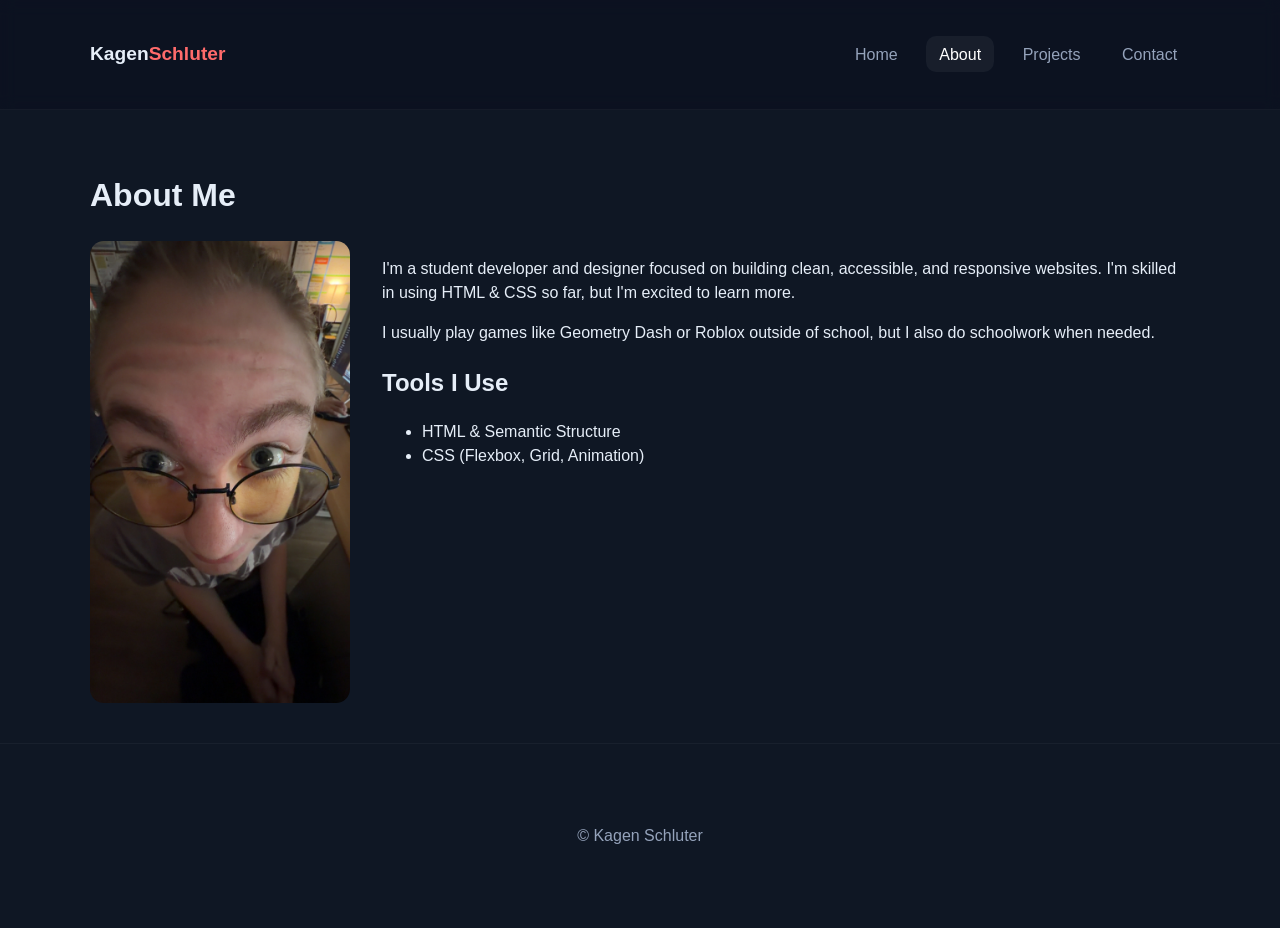
==== about.html @ 68929fca "Add files via upload" ====
<!DOCTYPE html>
<html lang="en">
<head>
  <meta charset="UTF-8" />
  <meta name="viewport" content="width=device-width, initial-scale=1" />
  <link rel="icon" type="image/png" href="assets/images/favicon.ico">
  <title>About — Your Name</title>
  <link rel="stylesheet" href="css/style.css" />
</head>

<body>
  <a class="skip-link" href="#main">Skip to main content</a>

  <header class="site-header">
    <div class="container header-inner">
      <a class="logo" href="index.html">Kagen<span>Schluter</span></a>

      <input type="checkbox" id="nav-toggle" class="nav-toggle">
      <label for="nav-toggle" class="nav-toggle-label">☰</label>

      <nav class="site-nav">
        <ul class="nav-list">
          <li><a href="index.html">Home</a></li>
          <li><a class="active" href="about.html">About</a></li>
          <li><a href="projects.html">Projects</a></li>
          <li><a href="contact.html">Contact</a></li>
        </ul>
      </nav>
    </div>
  </header>

  <main id="main" class="container about-page">
    <h1>About Me</h1>

    <div class="about-grid">
      <img src="assets/images/profile.jpg" alt="Portrait of Kagen Schluter">

      <div>
        <p>
          I'm a student developer and designer focused on building clean,
          accessible, and responsive websites. I'm skilled in using HTML & CSS so far,
          but I'm excited to learn more.
        </p>
        <p>
          I usually play games like Geometry Dash or Roblox outside of school, but I
          also do schoolwork when needed.
        </p>

        <h2>Tools I Use</h2>
        <ul>
          <li>HTML & Semantic Structure</li>
          <li>CSS (Flexbox, Grid, Animation)</li>
        </ul>
      </div>
    </div>
  </main>

  <footer class="site-footer">
    <div class="container footer-inner">
      <p>© Kagen Schluter</p>
    </div>
  </footer>
</body>
</html>
---- css/style.css ----
:root {
  --primary: #0b6cff;
  --accent: #ff6b6b;
  --text: #e6eef8;
  --muted: #95a3bb;
  --bg: #0f1724;
  --card: #141c2b;
  --radius: 14px;
  --font: "Inter", sans-serif;
}

body {
  margin: 0;
  font-family: var(--font);
  background: var(--bg);
  color: var(--text);
  line-height: 1.5;
}

img {
  max-width: 100%;
  border-radius: var(--radius);
}

.container {
  width: 90%;
  max-width: 1100px;
  margin: auto;
  padding: 2.5rem 0;
}

.skip-link {
  position: absolute;
  left: -999px;
  top: -999px;
}

.skip-link:focus {
  position: static;
  margin: 1rem;
  padding: 0.5rem;
  background: var(--primary);
  color: white;
  border-radius: 8px;
}

.site-header {
  position: sticky;
  top: 0;
  backdrop-filter: blur(8px);
  background: rgba(10, 15, 30, 0.6);
  border-bottom: 1px solid rgba(255,255,255,0.04);
  z-index: 10;
}

.header-inner {
  display: flex;
  justify-content: space-between;
  align-items: center;
}

.logo {
  font-weight: 700;
  text-decoration: none;
  color: var(--text);
  font-size: 1.2rem;
}
.logo span {
  color: var(--accent);
}

.site-nav {
  display: flex;
}

.nav-list {
  display: flex;
  list-style: none;
  gap: 1rem;
  padding: 0;
  margin: 0;
}

.nav-list a {
  text-decoration: none;
  color: var(--muted);
  padding: 0.6rem 0.8rem;
  border-radius: 10px;
  transition: 0.2s;
}
.nav-list a:hover,
.nav-list a.active {
  color: white;
  background: rgba(255,255,255,0.05);
}

.nav-toggle {
  display: none;
}

.nav-toggle-label {
  display: none;
  font-size: 1.6rem;
  cursor: pointer;
  color: var(--text);
}

@media (max-width: 800px) {
  .nav-toggle-label {
    display: block;
  }

  .nav-list {
    position: absolute;
    right: 1rem;
    top: 60px;
    background: rgba(10, 15, 30, 0.85);
    padding: 1rem;
    border-radius: 10px;
    flex-direction: column;
    display: none;
  }

  /* Show nav when checkbox checked */
  .nav-toggle:checked ~ .site-nav .nav-list {
    display: flex;
  }
}

.hero-grid {
  display: grid;
  grid-template-columns: 1fr 400px;
  gap: 2rem;
  align-items: center;
}

.lede {
  color: var(--muted);
}

.hero-image img {
  animation: floaty 6s ease-in-out infinite;
}

@keyframes floaty {
  0%,100% { transform: translateY(0); }
  50% { transform: translateY(-8px); }
}

.btn {
  text-decoration: none;
  padding: 0.7rem 1rem;
  border-radius: 10px;
  display: inline-block;
  font-weight: 600;
  transition: 0.2s;
}

.primary {
  background: linear-gradient(90deg, var(--primary), #3aa1ff);
  color: white;
}
.primary:hover {
  transform: translateY(-3px);
}

.outline {
  border: 1px solid rgba(255,255,255,0.07);
  color: var(--text);
}

.feature-grid,
.project-grid {
  display: grid;
  grid-template-columns: repeat(auto-fit,minmax(260px,1fr));
  gap: 1.3rem;
}

.card,
.project-card {
  background: var(--card);
  padding: 1rem;
  border-radius: var(--radius);
  transition: 0.25s;
  box-shadow: 0 5px 20px rgba(0,0,0,0.4);
}
.card:hover,
.project-card:hover {
  transform: translateY(-5px);
}

.about-grid {
  display: grid;
  grid-template-columns: 260px 1fr;
  gap: 2rem;
}

@media (max-width: 700px) {
  .about-grid {
    grid-template-columns: 1fr;
  }
}

.contact-form {
  display: grid;
  gap: 1rem;
}
.contact-form input,
.contact-form textarea {
  background: var(--card);
  border: 1px solid rgba(255,255,255,0.05);
  border-radius: 8px;
  padding: 0.7rem;
  color: white;
}

.site-footer {
  border-top: 1px solid rgba(255,255,255,0.04);
  text-align: center;
  padding: 1.5rem 0;
  color: var(--muted);
}
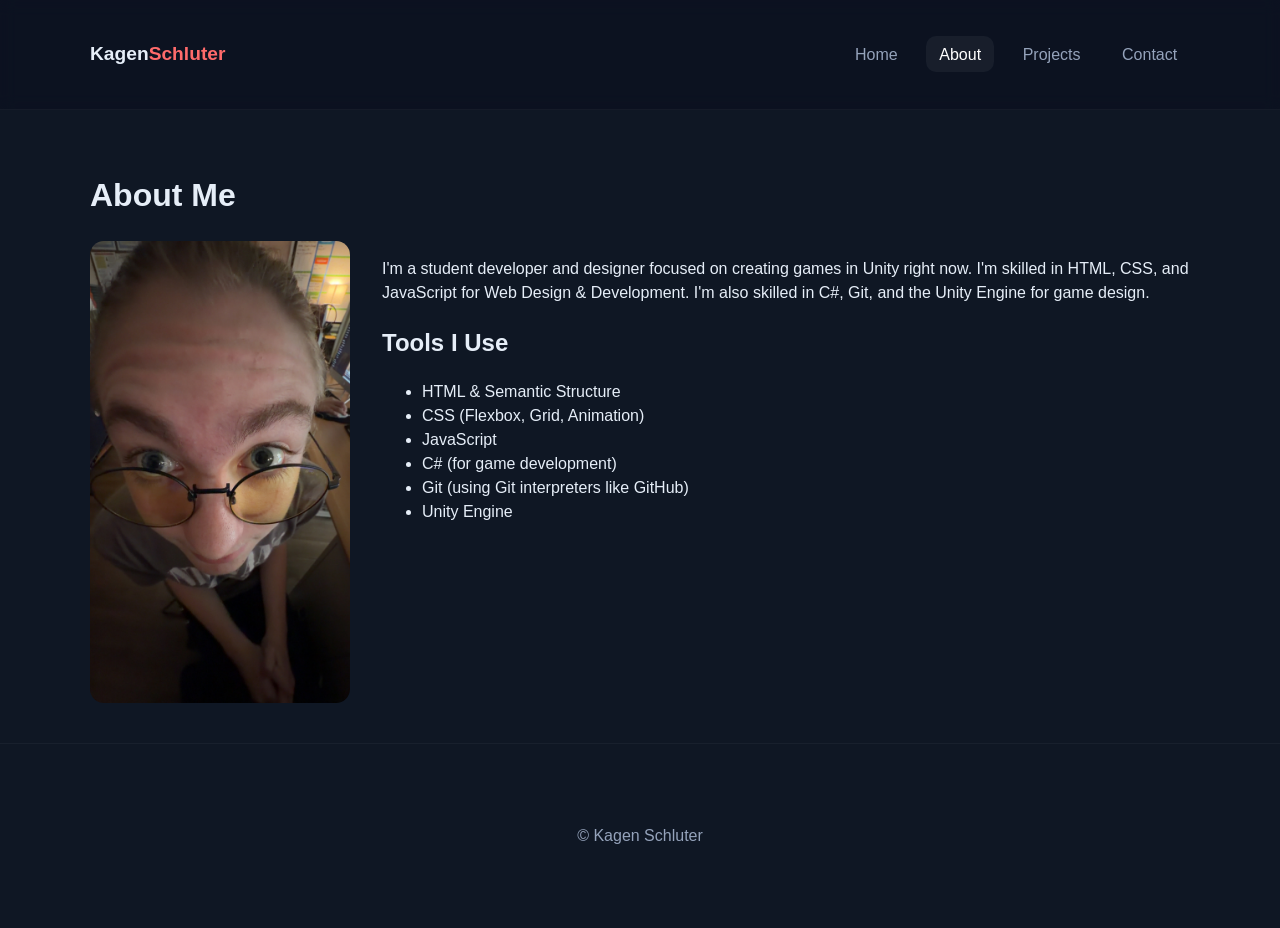
==== commit 8abd4751: "Commit changes to portfolio Added new projects to projects, made new CSS implementations, implemente" ====
--- a/about.html
+++ b/about.html
@@ -4,7 +4,7 @@
   <meta charset="UTF-8" />
   <meta name="viewport" content="width=device-width, initial-scale=1" />
   <link rel="icon" type="image/png" href="assets/images/favicon.ico">
-  <title>About — Your Name</title>
+  <title>About — Kagen Schluter</title>
   <link rel="stylesheet" href="css/style.css" />
 </head>
 
@@ -37,19 +37,19 @@
 
       <div>
         <p>
-          I'm a student developer and designer focused on building clean,
-          accessible, and responsive websites. I'm skilled in using HTML & CSS so far,
-          but I'm excited to learn more.
-        </p>
-        <p>
-          I usually play games like Geometry Dash or Roblox outside of school, but I
-          also do schoolwork when needed.
+          I'm a student developer and designer focused on creating games in Unity right now.
+          I'm skilled in HTML, CSS, and JavaScript for Web Design & Development. I'm also skilled in C#, Git,
+          and the Unity Engine for game design.
         </p>
 
         <h2>Tools I Use</h2>
         <ul>
           <li>HTML & Semantic Structure</li>
           <li>CSS (Flexbox, Grid, Animation)</li>
+          <li>JavaScript</li>
+          <li>C# (for game development)</li>
+          <li>Git (using Git interpreters like GitHub)</li>
+          <li>Unity Engine</li>
         </ul>
       </div>
     </div>
--- a/css/style.css
+++ b/css/style.css
@@ -220,3 +220,12 @@
   padding: 1.5rem 0;
   color: var(--muted);
 }
+
+a {
+  text-decoration: none;
+  color: #FFFFFF
+}
+
+sub {
+  color: darkslategrey
+}
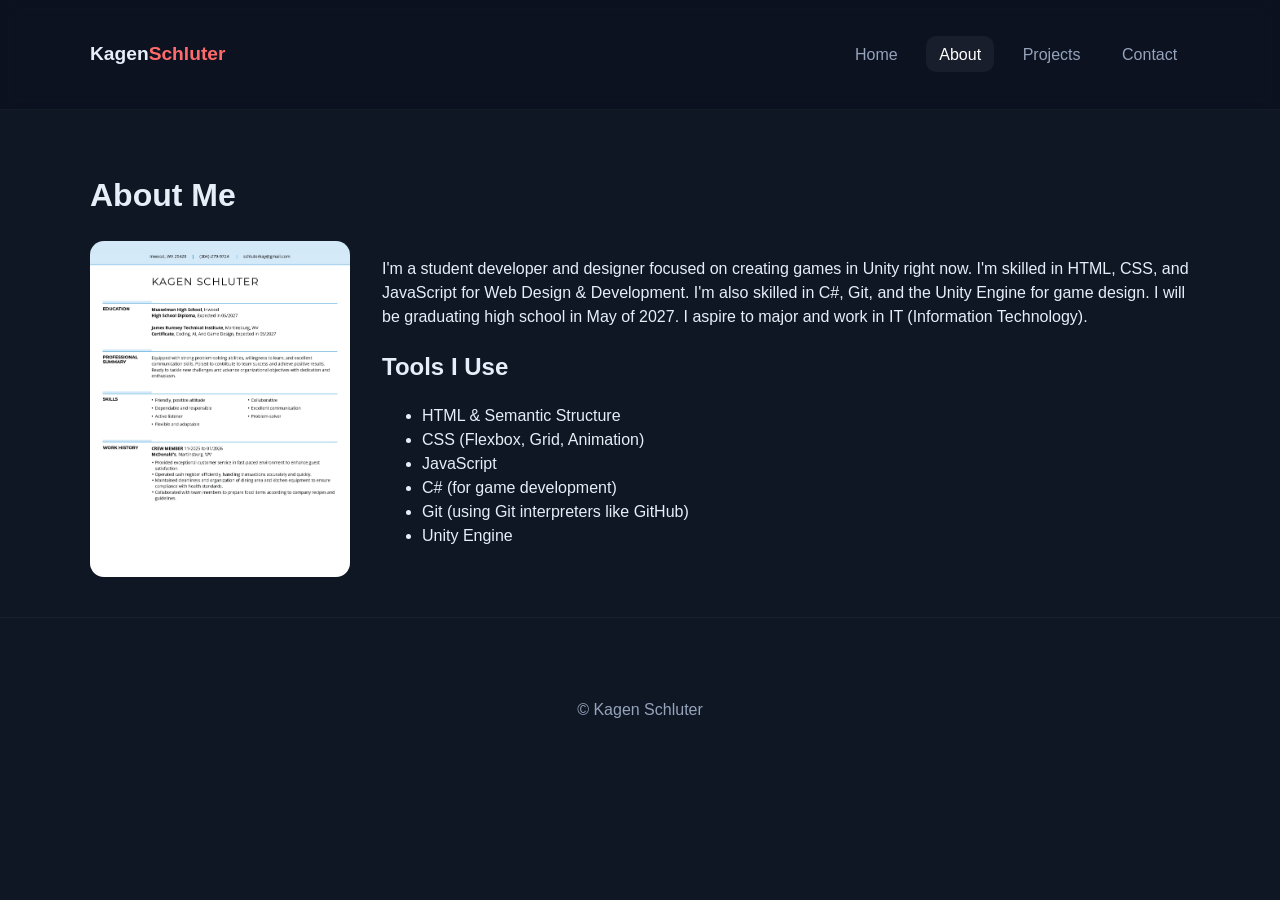
==== commit 30f325ac: "yo im pushing this" ====
--- a/about.html
+++ b/about.html
@@ -33,13 +33,14 @@
     <h1>About Me</h1>
 
     <div class="about-grid">
-      <img src="assets/images/profile.jpg" alt="Portrait of Kagen Schluter">
+      <img src="assets/images/resume.jpg" alt="KS Resume">
 
       <div>
         <p>
           I'm a student developer and designer focused on creating games in Unity right now.
           I'm skilled in HTML, CSS, and JavaScript for Web Design & Development. I'm also skilled in C#, Git,
-          and the Unity Engine for game design.
+          and the Unity Engine for game design. I will be graduating high school in May of 2027.
+          I aspire to major and work in IT (Information Technology). 
         </p>
 
         <h2>Tools I Use</h2>
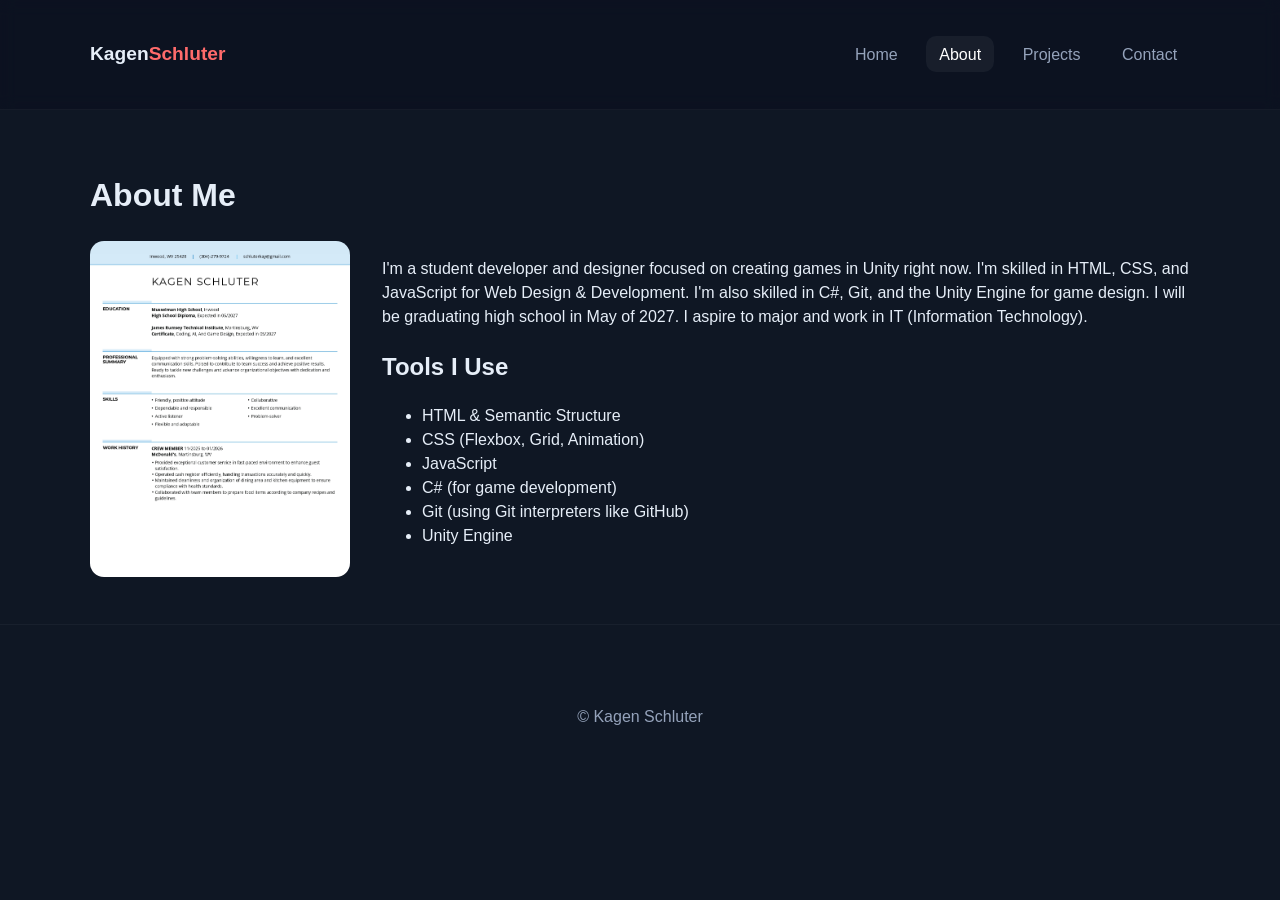
==== commit c31aa457: "downloadable pdf" ====
--- a/about.html
+++ b/about.html
@@ -33,7 +33,7 @@
     <h1>About Me</h1>
 
     <div class="about-grid">
-      <img src="assets/images/resume.jpg" alt="KS Resume">
+      <a href="assets/images/Kagen_Schluter_Resume.pdf"><img src="assets/images/resume.jpg" alt="KS Resume"></a>
 
       <div>
         <p>
